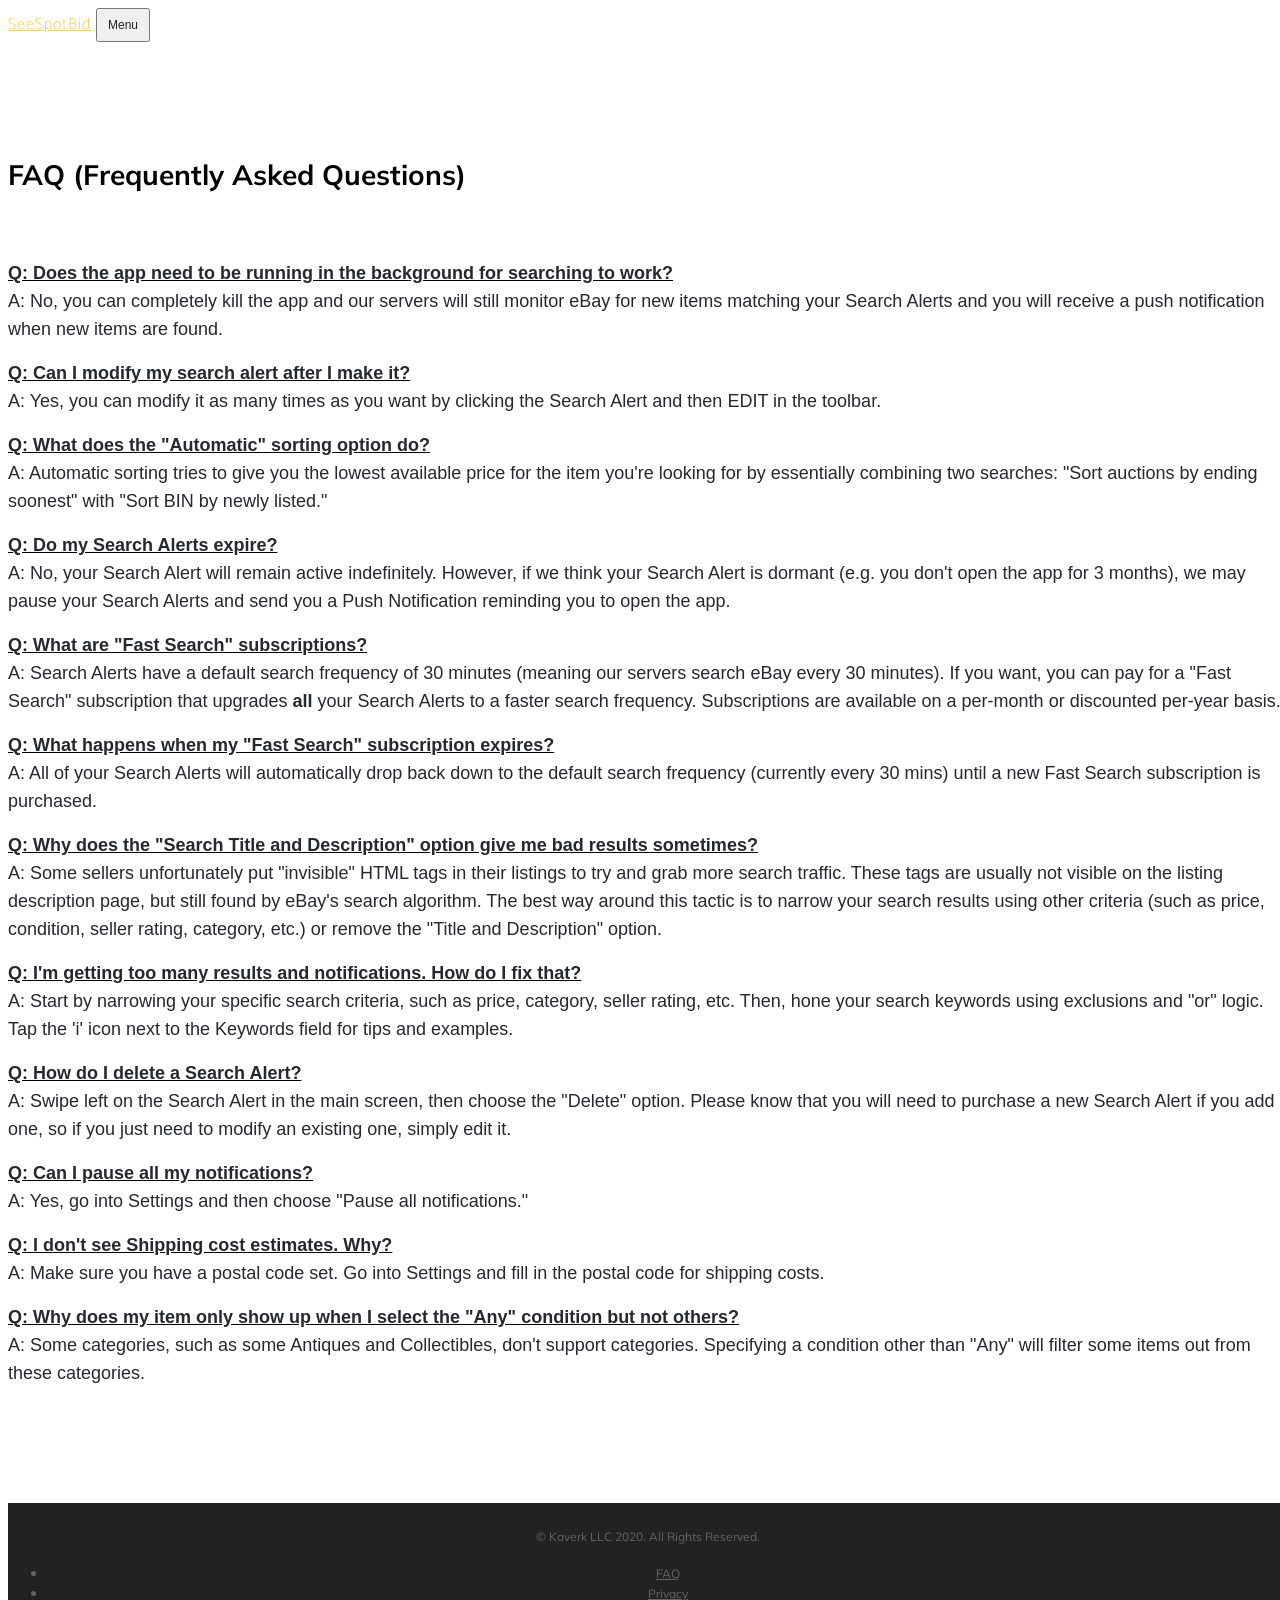
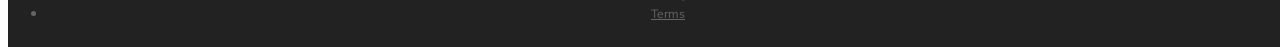
==== faq/index.html @ 1e812600 "Adding existing website material" ====
﻿<!DOCTYPE html>
<html lang="en">

<head>

    <meta charset="utf-8">
    <meta name="viewport" content="width=device-width, initial-scale=1, shrink-to-fit=no">
    <meta name="description" content="">
    <meta name="author" content="">

    <title>FAQ</title>
    <link rel="icon" href="/img/spot_icon_web_tab.png" />

    <!-- Bootstrap core CSS -->
    <link href="/vendor/bootstrap/css/bootstrap.min.css" rel="stylesheet">

    <!-- Custom fonts for this template -->
    <link href="/vendor/fontawesome-free/css/all.min.css" rel="stylesheet">
    <link rel="stylesheet" href="/vendor/simple-line-icons/css/simple-line-icons.css">
    <link href="https://fonts.googleapis.com/css?family=Lato" rel="stylesheet">
    <link href="https://fonts.googleapis.com/css?family=Catamaran:100,200,300,400,500,600,700,800,900" rel="stylesheet">
    <link href="https://fonts.googleapis.com/css?family=Muli" rel="stylesheet">

    <!-- Plugin CSS -->
    <link rel="stylesheet" href="/device-mockups/device-mockups.min.css">

    <!-- Custom styles for this template -->
    <link href="/css/new-age.min.css" rel="stylesheet">

</head>

<body id="page-top">

    <!-- Navigation -->
    <nav class="navbar navbar-expand-lg navbar-light fixed-top" id="mainNav">
        <div class="container">
            <a class="navbar-brand js-scroll-trigger" href="/index.html">SeeSpotBid</a>
            <button class="navbar-toggler navbar-toggler-right" type="button" data-toggle="collapse" data-target="#navbarResponsive" aria-controls="navbarResponsive" aria-expanded="false" aria-label="Toggle navigation">
                Menu
                <i class="fas fa-bars"></i>
            </button>
        </div>
    </nav>



    <section class="cta-content mx-auto">
        <div class="container h-100">
                <div class="mx-auto my-auto">
                    <div class="mx-auto">
                        <div class=WordSection1>

                            <p class=MsoNormal>
                                <b>
                                    <span style='font-size:21.0pt;line-height:107%'>
                                        FAQ (Frequently Asked Questions)
                                    </span>
                                </b>
                            </p>

                            <p class=MsoNormal>&nbsp;</p>

                            <p style='margin-top:0in;margin-right:0in;margin-bottom:12.0pt;margin-left:0in'>
                                <strong>
                                    <u>
                                        <span style='font-family:"Calibri",sans-serif;color:#24292E'>
                                            Q: Does the app need to be running in the background for searching to work?
                                        </span>
                                    </u>
                                </strong><span style='font-family:"Calibri",sans-serif;color:#24292E'>
                                    <br />
                                    A: No, you can completely kill the app and our servers will still monitor eBay for new items matching your Search Alerts and you will receive a push notification when new items are found.
                                </span>
                            </p>

                            <p style='margin-top:0in;margin-right:0in;margin-bottom:12.0pt;margin-left:0in'>
                                <strong>
                                    <u>
                                        <span style='font-family:"Calibri",sans-serif;color:#24292E'>
                                            Q: Can I modify my search alert after I make it?
                                        </span>
                                    </u>
                                </strong><span style='font-family:"Calibri",sans-serif;color:#24292E'>
                                    <br />
                                    A: Yes, you can modify it as many times as you want by clicking the Search Alert and then EDIT in the toolbar.
                                </span>
                            </p>

                            <p style='margin-top:0in;margin-right:0in;margin-bottom:12.0pt;margin-left:0in'>
                                <strong>
                                    <u>
                                        <span style='font-family:"Calibri",sans-serif;color:#24292E'>
                                            Q: What does the "Automatic" sorting option do?
                                        </span>
                                    </u>
                                </strong><span style='font-family:"Calibri",sans-serif;color:#24292E'>
                                    <br />
                                    A: Automatic sorting tries to give you the lowest available price for the item you're looking for by essentially combining two searches: "Sort auctions by ending soonest" with "Sort BIN by newly listed."
                                </span>
                            </p>

                            <p style='margin-top:0in;margin-right:0in;margin-bottom:12.0pt;margin-left:0in'>
                                <strong>
                                    <u>
                                        <span style='font-family:"Calibri",sans-serif;color:#24292E'>
                                            Q: Do my Search Alerts expire?
                                        </span>
                                    </u>
                                </strong><span style='font-family:"Calibri",sans-serif;color:#24292E'>
                                    <br />
                                    A: No, your Search Alert will remain active indefinitely. However, if we think your Search Alert is dormant (e.g. you don't open the app for 3 months), we may pause your Search Alerts and send you a Push Notification reminding you to open the app.
                                </span>
                            </p>

                            <p style='margin-top:0in;margin-right:0in;margin-bottom:12.0pt;margin-left:0in'>
                                <strong>
                                    <u>
                                        <span style='font-family:"Calibri",sans-serif;color:#24292E'>
                                            Q: What are "Fast Search" subscriptions?
                                        </span>
                                    </u>
                                </strong><span style='font-family:"Calibri",sans-serif;color:#24292E'>
                                    <br />
                                    A: Search Alerts have a default search frequency of 30 minutes (meaning our servers search eBay every 30 minutes). If you want, you can pay for a "Fast Search" subscription that upgrades <b>all</b> your Search Alerts to a faster search frequency. Subscriptions are available on a per-month or discounted per-year basis.
                                </span>
                            </p>

                            <p style='margin-top:0in;margin-right:0in;margin-bottom:12.0pt;margin-left:0in'>
                                <strong>
                                    <u>
                                        <span style='font-family:"Calibri",sans-serif;color:#24292E'>
                                            Q: What happens when my "Fast Search" subscription expires?
                                        </span>
                                    </u>
                                </strong><span style='font-family:"Calibri",sans-serif;color:#24292E'>
                                    <br />
                                    A: All of your Search Alerts will automatically drop back down to the default search frequency (currently every 30 mins) until a new Fast Search subscription is purchased.
                                </span>
                            </p>

                            <p style='margin-top:0in;margin-right:0in;margin-bottom:12.0pt;margin-left:0in'>
                                <strong>
                                    <u>
                                        <span style='font-family:"Calibri",sans-serif;color:#24292E'>
                                            Q: Why does the "Search Title and Description" option give me bad results sometimes?
                                        </span>
                                    </u>
                                </strong><span style='font-family:"Calibri",sans-serif;color:#24292E'>
                                    <br />
                                    A: Some sellers unfortunately put "invisible" HTML tags in their listings to try and grab more search traffic. These tags are usually not visible on the listing description page, but still found by eBay's search algorithm. The best way around this tactic is to narrow your search results using other criteria (such as price, condition, seller rating, category, etc.) or remove the "Title and Description" option.
                                </span>
                            </p>

                            <p style='margin-top:0in;margin-right:0in;margin-bottom:12.0pt;margin-left:0in'>
                                <strong>
                                    <u>
                                        <span style='font-family:"Calibri",sans-serif;color:#24292E'>
                                            Q: I'm getting too many results and notifications. How do I fix that?
                                        </span>
                                    </u>
                                </strong><span style='font-family:"Calibri",sans-serif;color:#24292E'>
                                    <br />
                                    A: Start by narrowing your specific search criteria, such as price, category, seller rating, etc. Then, hone your search keywords using exclusions and "or" logic. Tap the 'i' icon next to the Keywords field for tips and examples.
                                </span>
                            </p>

                            <p style='margin-top:0in;margin-right:0in;margin-bottom:12.0pt;margin-left:0in'>
                                <strong>
                                    <u>
                                        <span style='font-family:"Calibri",sans-serif;color:#24292E'>
                                            Q: How do I delete a Search Alert?
                                        </span>
                                    </u>
                                </strong><span style='font-family:"Calibri",sans-serif;color:#24292E'>
                                    <br />
                                    A: Swipe left on the Search Alert in the main screen, then choose the "Delete" option. Please know that you will need to purchase a new Search Alert if you add one, so if you just need to modify an existing one, simply edit it.
                                </span>
                            </p>

                            <p style='margin-top:0in;margin-right:0in;margin-bottom:12.0pt;margin-left:0in'>
                                <strong>
                                    <u>
                                        <span style='font-family:"Calibri",sans-serif;color:#24292E'>
                                            Q: Can I pause all my notifications?
                                        </span>
                                    </u>
                                </strong><span style='font-family:"Calibri",sans-serif;color:#24292E'>
                                    <br />
                                    A: Yes, go into Settings and then choose "Pause all notifications."
                                </span>
                            </p>

                            <p style='margin-top:0in;margin-right:0in;margin-bottom:12.0pt;margin-left:0in'>
                                <strong>
                                    <u>
                                        <span style='font-family:"Calibri",sans-serif;color:#24292E'>
                                            Q: I don't see Shipping cost estimates. Why?
                                        </span>
                                    </u>
                                </strong><span style='font-family:"Calibri",sans-serif;color:#24292E'>
                                    <br />
                                    A: Make sure you have a postal code set. Go into Settings and fill in the postal code for shipping costs.
                                </span>
                            </p>

                            <p style='margin-top:0in;margin-right:0in;margin-bottom:12.0pt;margin-left:0in'>
                                <strong>
                                    <u>
                                        <span style='font-family:"Calibri",sans-serif;color:#24292E'>
                                            Q: Why does my item only show up when I select the "Any" condition but not others?
                                        </span>
                                    </u>
                                </strong><span style='font-family:"Calibri",sans-serif;color:#24292E'>
                                    <br />
                                    A: Some categories, such as some Antiques and Collectibles, don't support categories. Specifying a condition other than "Any" will filter some items out from these categories.
                                </span>
                            </p>
                        </div>
                    </div>
                    </div>
        </div>
    </section>



    


    <footer>
        <div class="container">
            <p>&copy; Kaverk LLC 2020. All Rights Reserved.</p>
            <ul class="list-inline">
                <li class="list-inline-item">
                    <a href="#">FAQ</a>
                </li>
                <li class="list-inline-item">
                    <a href="/privacy/">Privacy</a>
                </li>
                <li class="list-inline-item">
                    <a href="/terms/">Terms</a>
                </li>
            </ul>
        </div>
    </footer>

    <!-- Bootstrap core JavaScript -->
    <script src="/vendor/jquery/jquery.min.js"></script>
    <script src="/vendor/bootstrap/js/bootstrap.bundle.min.js"></script>

    <!-- Plugin JavaScript -->
    <script src="/vendor/jquery-easing/jquery.easing.min.js"></script>

    <!-- Custom scripts for this template -->
    <script src="/js/new-age.min.js"></script>

</body>

</html>
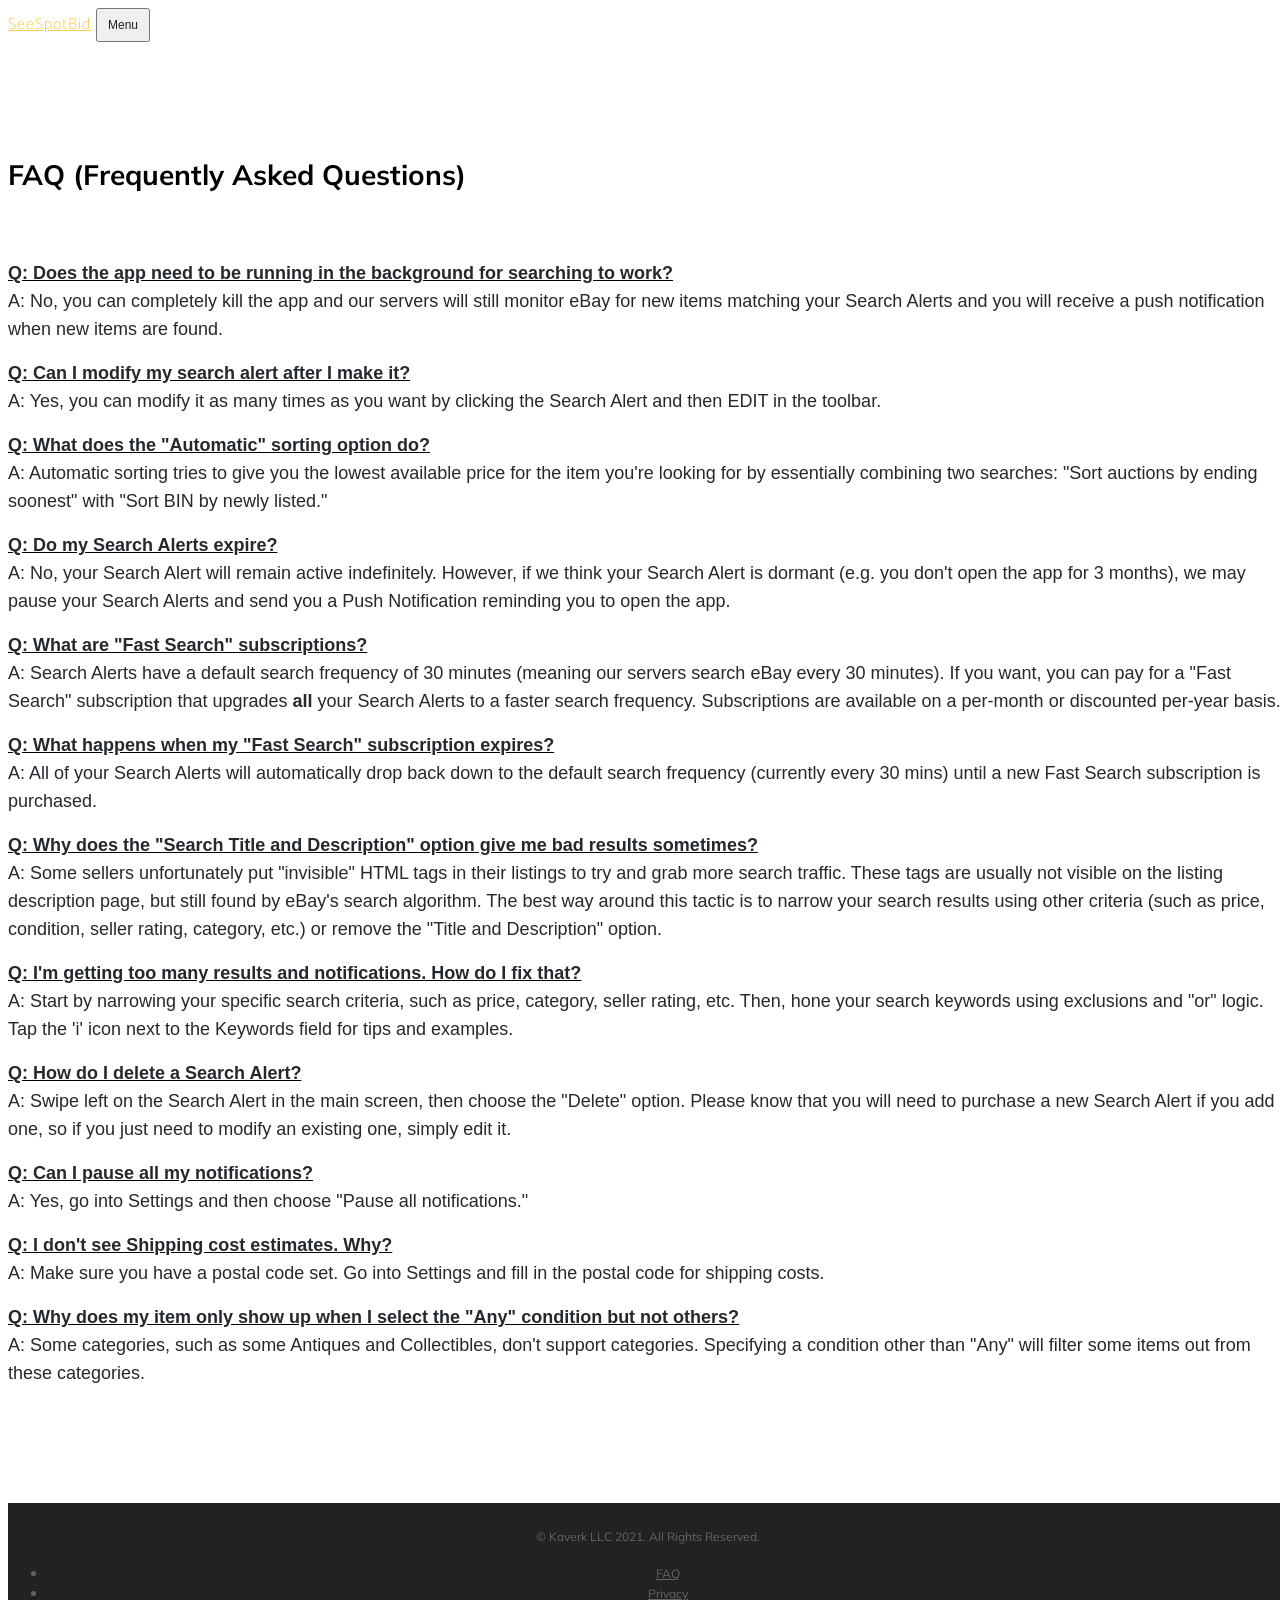
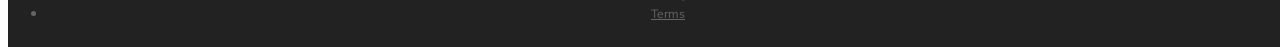
==== commit 99678755: "Updated copyright year from 2020 to 2021 on all pages" ====
--- a/faq/index.html
+++ b/faq/index.html
@@ -228,7 +228,7 @@
 
     <footer>
         <div class="container">
-            <p>&copy; Kaverk LLC 2020. All Rights Reserved.</p>
+            <p>&copy; Kaverk LLC 2021. All Rights Reserved.</p>
             <ul class="list-inline">
                 <li class="list-inline-item">
                     <a href="#">FAQ</a>
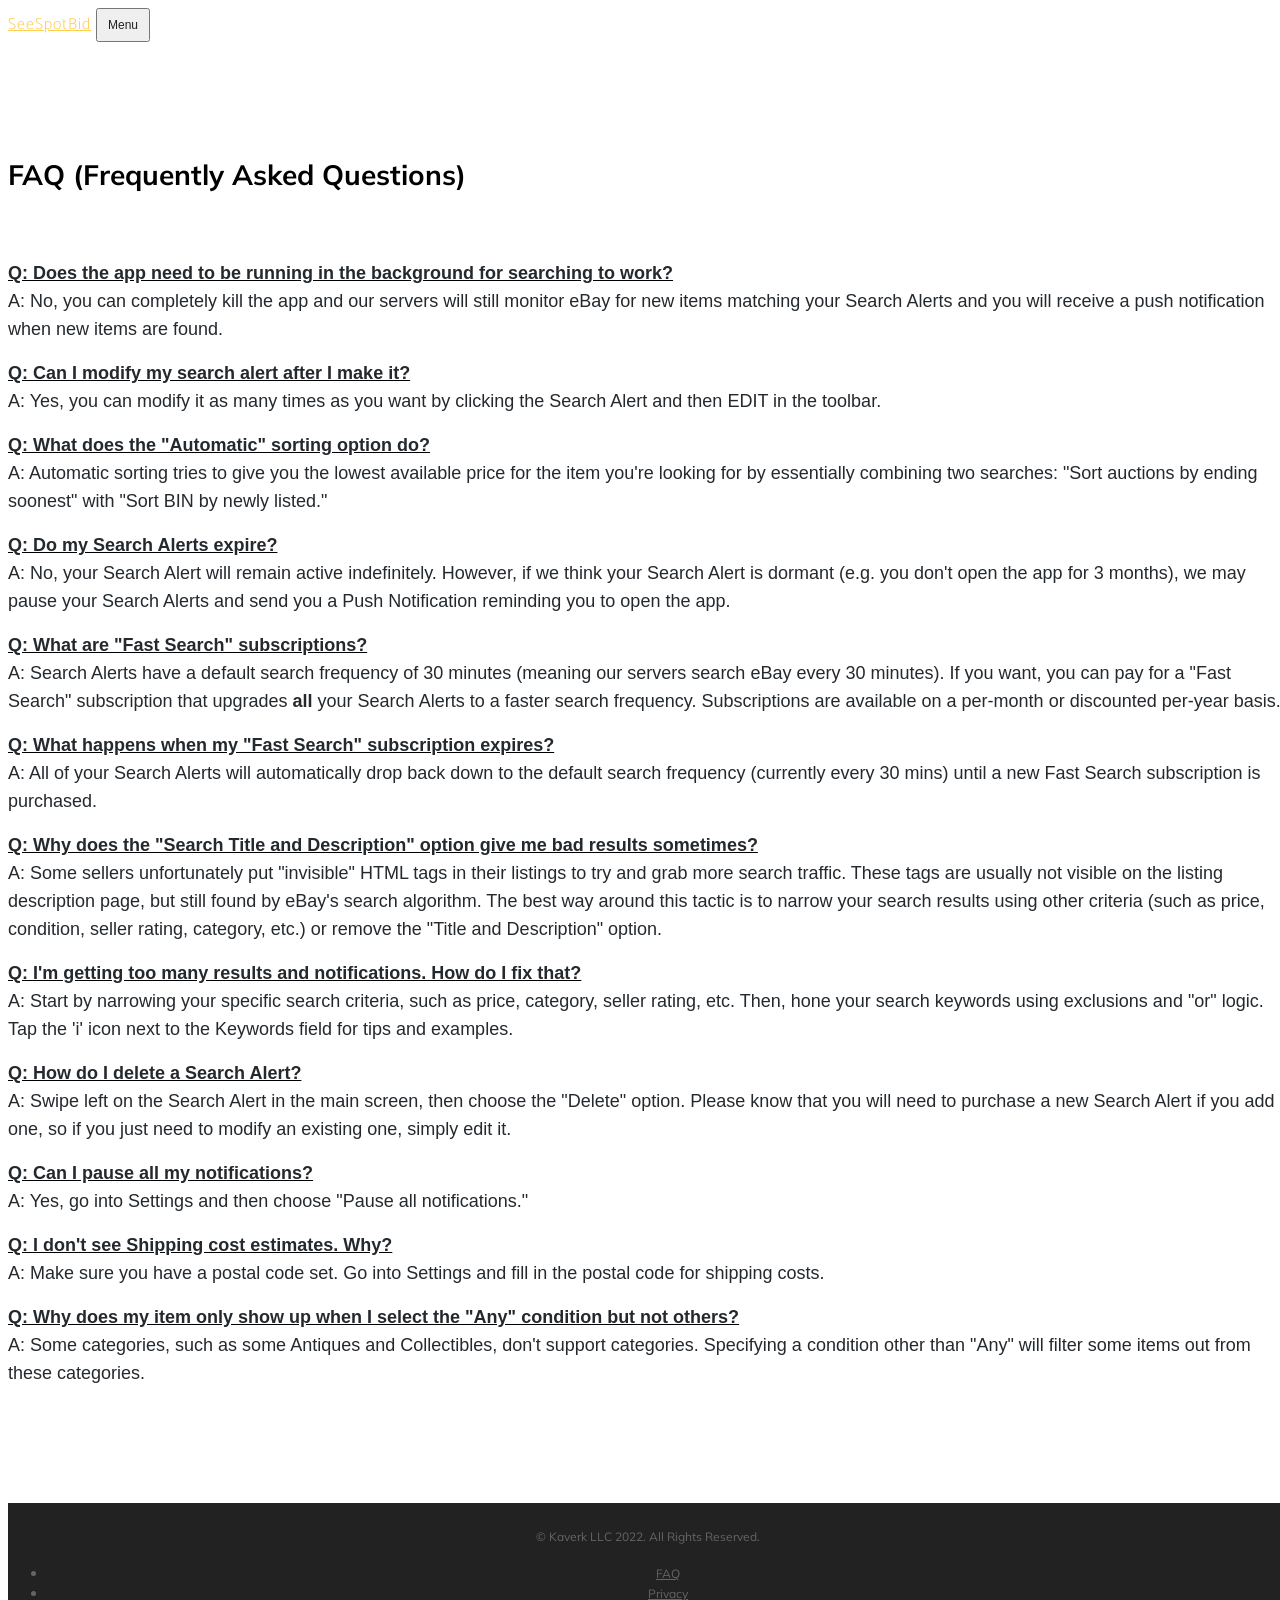
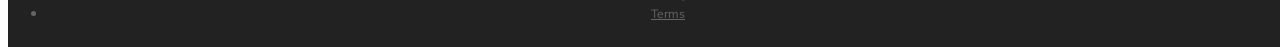
==== commit b8af6e4d: "Updated copyright from 2021 to 2022 Updated kaverk.com links to be seespotbid.app links Updated priv" ====
--- a/faq/index.html
+++ b/faq/index.html
@@ -228,7 +228,7 @@
 
     <footer>
         <div class="container">
-            <p>&copy; Kaverk LLC 2021. All Rights Reserved.</p>
+            <p>&copy; Kaverk LLC 2022. All Rights Reserved.</p>
             <ul class="list-inline">
                 <li class="list-inline-item">
                     <a href="#">FAQ</a>
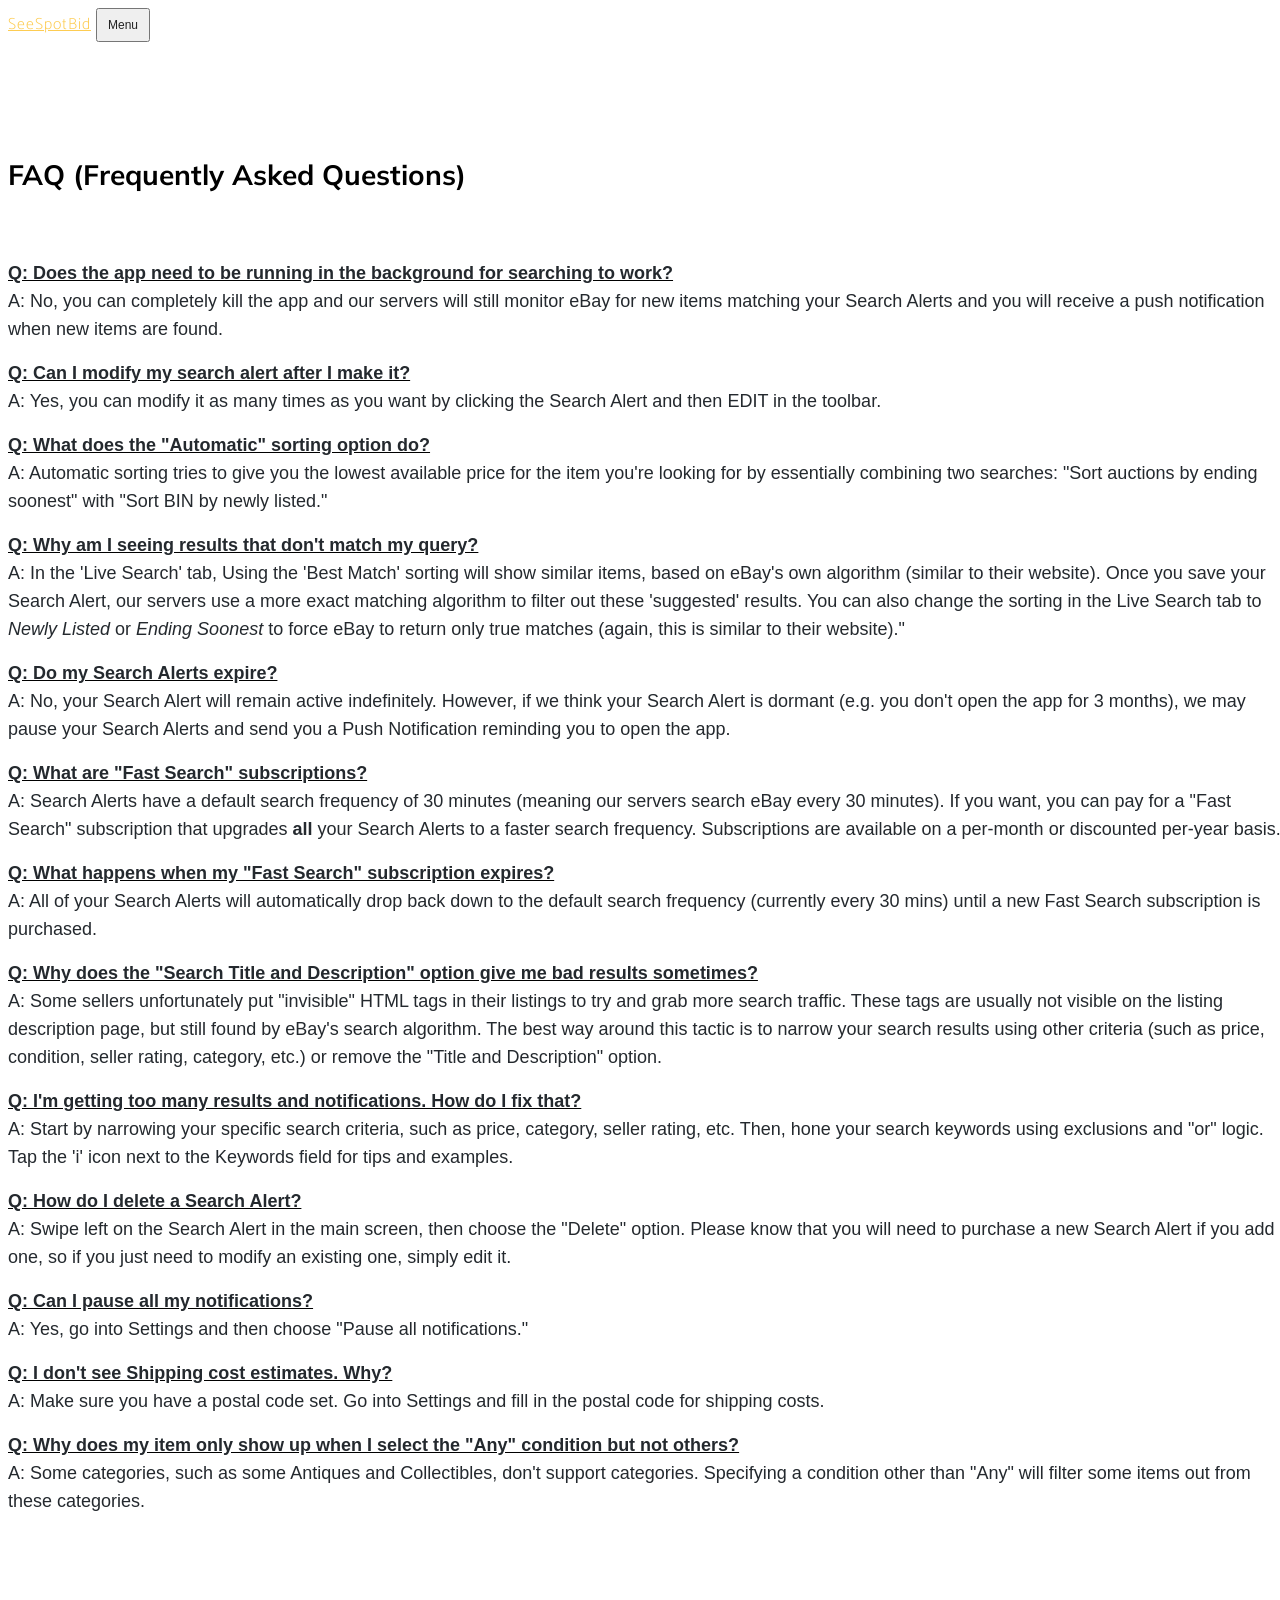
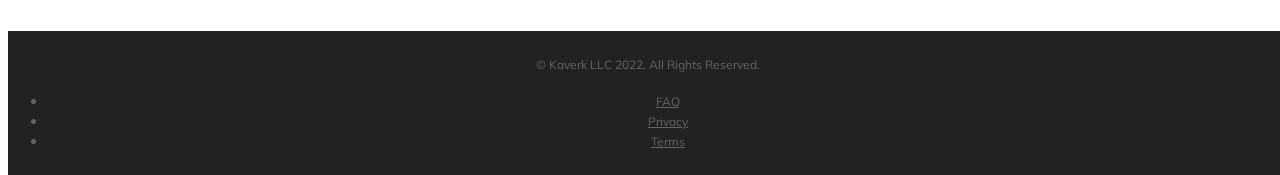
==== commit 2b6b1c38: "Added new addition to FAQ regarding suggested results" ====
--- a/faq/index.html
+++ b/faq/index.html
@@ -96,6 +96,19 @@
                                 </strong><span style='font-family:"Calibri",sans-serif;color:#24292E'>
                                     <br />
                                     A: Automatic sorting tries to give you the lowest available price for the item you're looking for by essentially combining two searches: "Sort auctions by ending soonest" with "Sort BIN by newly listed."
+                                </span>
+                            </p>
+
+                            <p style='margin-top:0in;margin-right:0in;margin-bottom:12.0pt;margin-left:0in'>
+                                <strong>
+                                    <u>
+                                        <span style='font-family:"Calibri",sans-serif;color:#24292E'>
+                                            Q: Why am I seeing results that don't match my query?
+                                        </span>
+                                    </u>
+                                </strong><span style='font-family:"Calibri",sans-serif;color:#24292E'>
+                                    <br />
+                                    A: In the 'Live Search' tab, Using the 'Best Match' sorting will show similar items, based on eBay's own algorithm (similar to their website). Once you save your Search Alert, our servers use a more exact matching algorithm to filter out these 'suggested' results. You can also change the sorting in the Live Search tab to <i>Newly Listed</i> or <i>Ending Soonest</i> to force eBay to return only true matches (again, this is similar to their website)."
                                 </span>
                             </p>
 
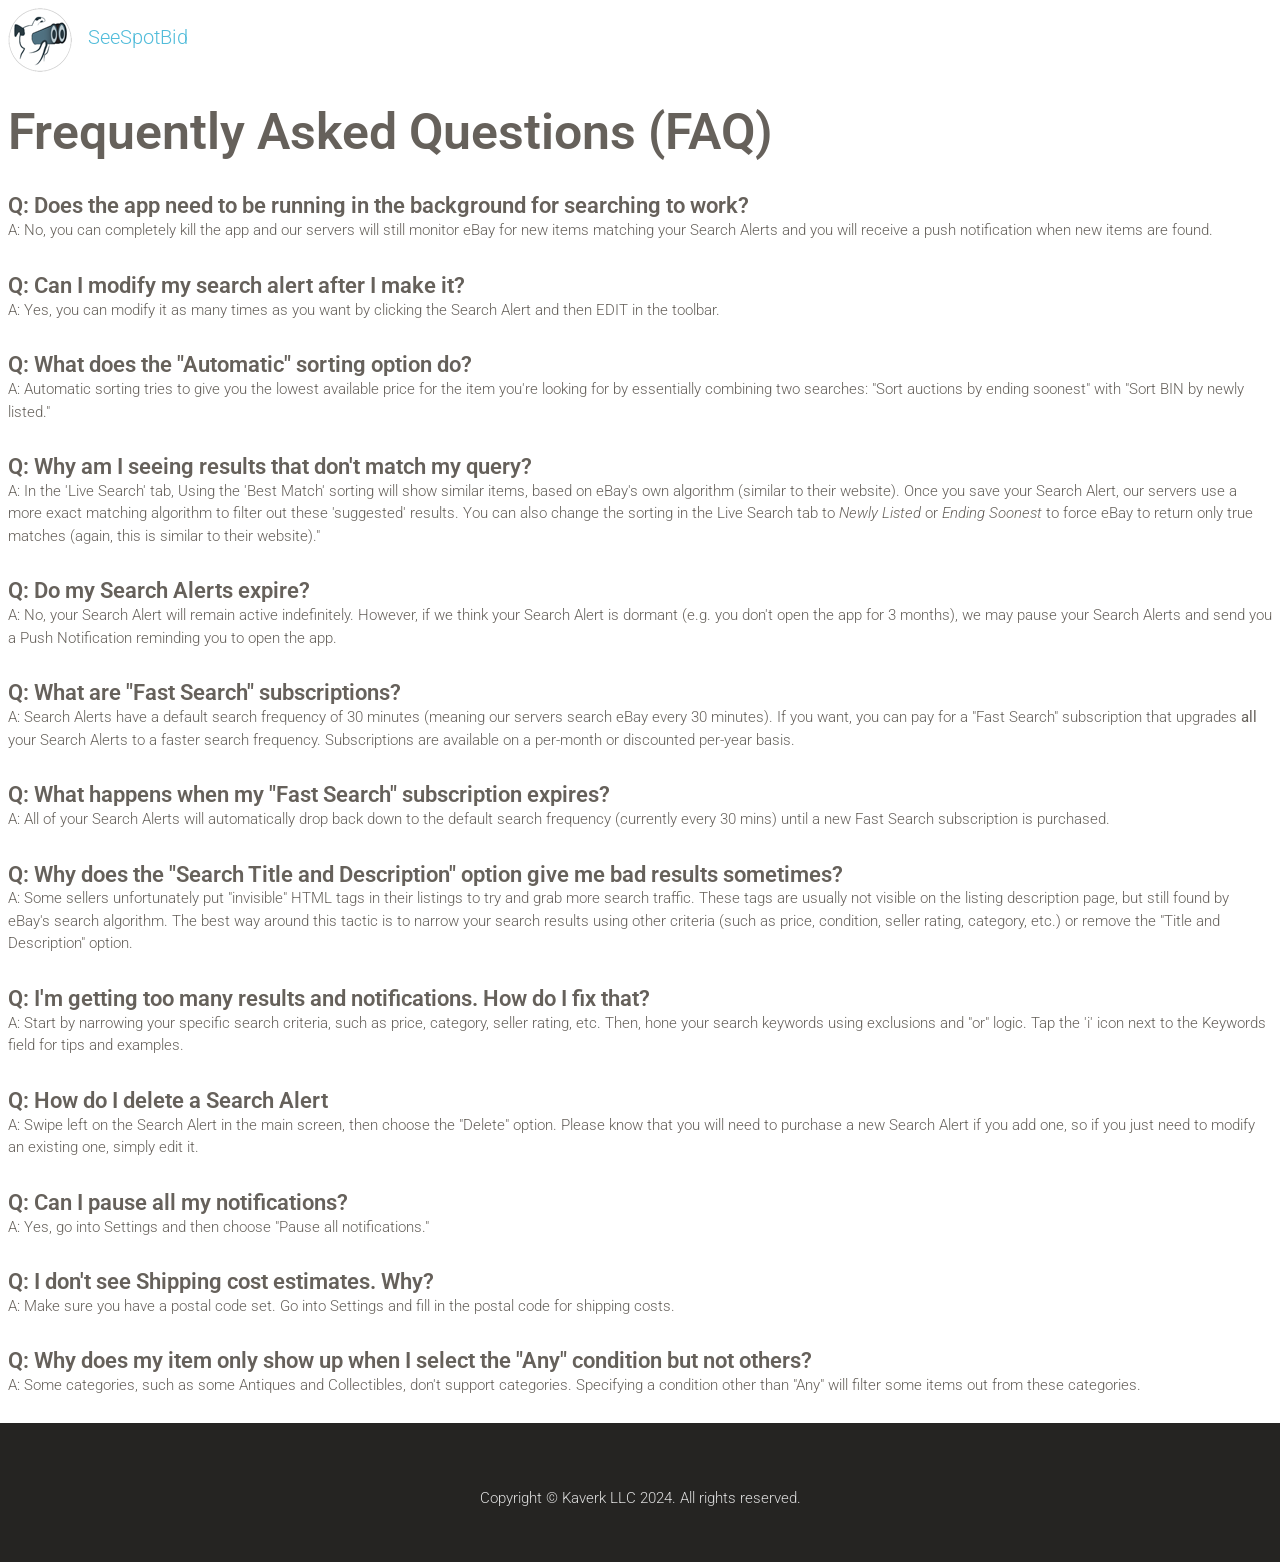
==== commit 9d687a35: "Completed website update to new format" ====
--- a/faq/index.html
+++ b/faq/index.html
@@ -1,271 +1,84 @@
 ﻿<!DOCTYPE html>
-<html lang="en">
+<html lang="en-US">
+  <head>
+    <meta charset="UTF-8">
+    <meta http-equiv="X-UA-Compatible" content="IE=edge">
+    <meta name="viewport" content="width=device-width, initial-scale=1">
+    <title>SeeSpotBid - FAQ</title>
+    <link href="https://fonts.googleapis.com/css?family=Dosis:600|Roboto:400,700" rel="stylesheet">
+    <link rel="stylesheet" href="https://use.fontawesome.com/releases/v5.6.3/css/all.css" integrity="sha384-UHRtZLI+pbxtHCWp1t77Bi1L4ZtiqrqD80Kn4Z8NTSRyMA2Fd33n5dQ8lWUE00s/" crossorigin="anonymous">
+    <link href="../css/bootstrap.min.css?ver=1.1.0" rel="stylesheet">
+    <link href="../css/paper-kit.min.css?ver=1.1.0" rel="stylesheet">
+    <link href="../css/main.css?ver=1.1.0" rel="stylesheet">
+	<link rel="shortcut icon" href="../images/logo.png">
+  </head>
+  <body id="top">
+<div class="mx-2 pt-2"><a href="https://seespotbid.app"><img class="img-fluid pr-3 aa-logo-img" src="../images/logo.png" alt="logo"></a><a class="navbar-brand px-0 py-0" href="https://seespotbid.app">SeeSpotBid</a></div>
+<div class="mx-2">
+                <h1 id="faq">Frequently Asked Questions (FAQ)</h1>
 
-<head>
+<h4>Q: Does the app need to be running in the background for searching to work?</h4>
+<p>A: No, you can completely kill the app and our servers will still monitor eBay for new items matching your Search Alerts and you will receive a push notification when new items are found.</p>
 
-    <meta charset="utf-8">
-    <meta name="viewport" content="width=device-width, initial-scale=1, shrink-to-fit=no">
-    <meta name="description" content="">
-    <meta name="author" content="">
+<h4>Q: Can I modify my search alert after I make it?</h4>
+<p>A: Yes, you can modify it as many times as you want by clicking the Search Alert and then EDIT in the toolbar.</p>
 
-    <title>FAQ</title>
-    <link rel="icon" href="/img/spot_icon_web_tab.png" />
+<h4>Q: What does the "Automatic" sorting option do?</h4>
+<p>A: Automatic sorting tries to give you the lowest available price for the item you're looking for by essentially combining two searches: "Sort auctions by ending soonest" with "Sort BIN by newly listed."</p>
 
-    <!-- Bootstrap core CSS -->
-    <link href="/vendor/bootstrap/css/bootstrap.min.css" rel="stylesheet">
+<h4>Q: Why am I seeing results that don't match my query?</h4>
+<p>A: In the 'Live Search' tab, Using the 'Best Match' sorting will show similar items, based on eBay's own algorithm (similar to their website). Once you save your Search Alert, our servers use a more exact matching algorithm to filter out these 'suggested' results. You can also change the sorting in the Live Search tab to <i>Newly Listed</i> or <i>Ending Soonest</i> to force eBay to return only true matches (again, this is similar to their website)."</p>
 
-    <!-- Custom fonts for this template -->
-    <link href="/vendor/fontawesome-free/css/all.min.css" rel="stylesheet">
-    <link rel="stylesheet" href="/vendor/simple-line-icons/css/simple-line-icons.css">
-    <link href="https://fonts.googleapis.com/css?family=Lato" rel="stylesheet">
-    <link href="https://fonts.googleapis.com/css?family=Catamaran:100,200,300,400,500,600,700,800,900" rel="stylesheet">
-    <link href="https://fonts.googleapis.com/css?family=Muli" rel="stylesheet">
+<h4>Q: Do my Search Alerts expire?</h4>
+<p>A: No, your Search Alert will remain active indefinitely. However, if we think your Search Alert is dormant (e.g. you don't open the app for 3 months), we may pause your Search Alerts and send you a Push Notification reminding you to open the app.</p>
 
-    <!-- Plugin CSS -->
-    <link rel="stylesheet" href="/device-mockups/device-mockups.min.css">
+<h4>Q: What are "Fast Search" subscriptions?</h4>
+<p>A: Search Alerts have a default search frequency of 30 minutes (meaning our servers search eBay every 30 minutes). If you want, you can pay for a "Fast Search" subscription that upgrades <b>all</b> your Search Alerts to a faster search frequency. Subscriptions are available on a per-month or discounted per-year basis.</p>
 
-    <!-- Custom styles for this template -->
-    <link href="/css/new-age.min.css" rel="stylesheet">
+<h4>Q: What happens when my "Fast Search" subscription expires?</h4>
+<p>A: All of your Search Alerts will automatically drop back down to the default search frequency (currently every 30 mins) until a new Fast Search subscription is purchased.</p>
 
-</head>
+<h4>Q: Why does the "Search Title and Description" option give me bad results sometimes?</h4>
+<p>A: Some sellers unfortunately put "invisible" HTML tags in their listings to try and grab more search traffic. These tags are usually not visible on the listing description page, but still found by eBay's search algorithm. The best way around this tactic is to narrow your search results using other criteria (such as price, condition, seller rating, category, etc.) or remove the "Title and Description" option.</p>
 
-<body id="page-top">
+<h4>Q: I'm getting too many results and notifications. How do I fix that?</h4>
+<p>A: Start by narrowing your specific search criteria, such as price, category, seller rating, etc. Then, hone your search keywords using exclusions and "or" logic. Tap the 'i' icon next to the Keywords field for tips and examples.</p>
 
-    <!-- Navigation -->
-    <nav class="navbar navbar-expand-lg navbar-light fixed-top" id="mainNav">
-        <div class="container">
-            <a class="navbar-brand js-scroll-trigger" href="/index.html">SeeSpotBid</a>
-            <button class="navbar-toggler navbar-toggler-right" type="button" data-toggle="collapse" data-target="#navbarResponsive" aria-controls="navbarResponsive" aria-expanded="false" aria-label="Toggle navigation">
-                Menu
-                <i class="fas fa-bars"></i>
-            </button>
-        </div>
-    </nav>
+<h4>Q: How do I delete a Search Alert</h4>
+<p>A: Swipe left on the Search Alert in the main screen, then choose the "Delete" option. Please know that you will need to purchase a new Search Alert if you add one, so if you just need to modify an existing one, simply edit it.</p>
+
+<h4>Q: Can I pause all my notifications?</h4>
+<p>A: Yes, go into Settings and then choose "Pause all notifications."</p>
+
+<h4>Q: I don't see Shipping cost estimates. Why?</h4>
+<p>A: Make sure you have a postal code set. Go into Settings and fill in the postal code for shipping costs.</p>
+
+<h4>Q: Why does my item only show up when I select the "Any" condition but not others?</h4>
+<p>A: Some categories, such as some Antiques and Collectibles, don't support categories. Specifying a condition other than "Any" will filter some items out from these categories.</p>
 
 
-
-    <section class="cta-content mx-auto">
-        <div class="container h-100">
-                <div class="mx-auto my-auto">
-                    <div class="mx-auto">
-                        <div class=WordSection1>
-
-                            <p class=MsoNormal>
-                                <b>
-                                    <span style='font-size:21.0pt;line-height:107%'>
-                                        FAQ (Frequently Asked Questions)
-                                    </span>
-                                </b>
-                            </p>
-
-                            <p class=MsoNormal>&nbsp;</p>
-
-                            <p style='margin-top:0in;margin-right:0in;margin-bottom:12.0pt;margin-left:0in'>
-                                <strong>
-                                    <u>
-                                        <span style='font-family:"Calibri",sans-serif;color:#24292E'>
-                                            Q: Does the app need to be running in the background for searching to work?
-                                        </span>
-                                    </u>
-                                </strong><span style='font-family:"Calibri",sans-serif;color:#24292E'>
-                                    <br />
-                                    A: No, you can completely kill the app and our servers will still monitor eBay for new items matching your Search Alerts and you will receive a push notification when new items are found.
-                                </span>
-                            </p>
-
-                            <p style='margin-top:0in;margin-right:0in;margin-bottom:12.0pt;margin-left:0in'>
-                                <strong>
-                                    <u>
-                                        <span style='font-family:"Calibri",sans-serif;color:#24292E'>
-                                            Q: Can I modify my search alert after I make it?
-                                        </span>
-                                    </u>
-                                </strong><span style='font-family:"Calibri",sans-serif;color:#24292E'>
-                                    <br />
-                                    A: Yes, you can modify it as many times as you want by clicking the Search Alert and then EDIT in the toolbar.
-                                </span>
-                            </p>
-
-                            <p style='margin-top:0in;margin-right:0in;margin-bottom:12.0pt;margin-left:0in'>
-                                <strong>
-                                    <u>
-                                        <span style='font-family:"Calibri",sans-serif;color:#24292E'>
-                                            Q: What does the "Automatic" sorting option do?
-                                        </span>
-                                    </u>
-                                </strong><span style='font-family:"Calibri",sans-serif;color:#24292E'>
-                                    <br />
-                                    A: Automatic sorting tries to give you the lowest available price for the item you're looking for by essentially combining two searches: "Sort auctions by ending soonest" with "Sort BIN by newly listed."
-                                </span>
-                            </p>
-
-                            <p style='margin-top:0in;margin-right:0in;margin-bottom:12.0pt;margin-left:0in'>
-                                <strong>
-                                    <u>
-                                        <span style='font-family:"Calibri",sans-serif;color:#24292E'>
-                                            Q: Why am I seeing results that don't match my query?
-                                        </span>
-                                    </u>
-                                </strong><span style='font-family:"Calibri",sans-serif;color:#24292E'>
-                                    <br />
-                                    A: In the 'Live Search' tab, Using the 'Best Match' sorting will show similar items, based on eBay's own algorithm (similar to their website). Once you save your Search Alert, our servers use a more exact matching algorithm to filter out these 'suggested' results. You can also change the sorting in the Live Search tab to <i>Newly Listed</i> or <i>Ending Soonest</i> to force eBay to return only true matches (again, this is similar to their website)."
-                                </span>
-                            </p>
-
-                            <p style='margin-top:0in;margin-right:0in;margin-bottom:12.0pt;margin-left:0in'>
-                                <strong>
-                                    <u>
-                                        <span style='font-family:"Calibri",sans-serif;color:#24292E'>
-                                            Q: Do my Search Alerts expire?
-                                        </span>
-                                    </u>
-                                </strong><span style='font-family:"Calibri",sans-serif;color:#24292E'>
-                                    <br />
-                                    A: No, your Search Alert will remain active indefinitely. However, if we think your Search Alert is dormant (e.g. you don't open the app for 3 months), we may pause your Search Alerts and send you a Push Notification reminding you to open the app.
-                                </span>
-                            </p>
-
-                            <p style='margin-top:0in;margin-right:0in;margin-bottom:12.0pt;margin-left:0in'>
-                                <strong>
-                                    <u>
-                                        <span style='font-family:"Calibri",sans-serif;color:#24292E'>
-                                            Q: What are "Fast Search" subscriptions?
-                                        </span>
-                                    </u>
-                                </strong><span style='font-family:"Calibri",sans-serif;color:#24292E'>
-                                    <br />
-                                    A: Search Alerts have a default search frequency of 30 minutes (meaning our servers search eBay every 30 minutes). If you want, you can pay for a "Fast Search" subscription that upgrades <b>all</b> your Search Alerts to a faster search frequency. Subscriptions are available on a per-month or discounted per-year basis.
-                                </span>
-                            </p>
-
-                            <p style='margin-top:0in;margin-right:0in;margin-bottom:12.0pt;margin-left:0in'>
-                                <strong>
-                                    <u>
-                                        <span style='font-family:"Calibri",sans-serif;color:#24292E'>
-                                            Q: What happens when my "Fast Search" subscription expires?
-                                        </span>
-                                    </u>
-                                </strong><span style='font-family:"Calibri",sans-serif;color:#24292E'>
-                                    <br />
-                                    A: All of your Search Alerts will automatically drop back down to the default search frequency (currently every 30 mins) until a new Fast Search subscription is purchased.
-                                </span>
-                            </p>
-
-                            <p style='margin-top:0in;margin-right:0in;margin-bottom:12.0pt;margin-left:0in'>
-                                <strong>
-                                    <u>
-                                        <span style='font-family:"Calibri",sans-serif;color:#24292E'>
-                                            Q: Why does the "Search Title and Description" option give me bad results sometimes?
-                                        </span>
-                                    </u>
-                                </strong><span style='font-family:"Calibri",sans-serif;color:#24292E'>
-                                    <br />
-                                    A: Some sellers unfortunately put "invisible" HTML tags in their listings to try and grab more search traffic. These tags are usually not visible on the listing description page, but still found by eBay's search algorithm. The best way around this tactic is to narrow your search results using other criteria (such as price, condition, seller rating, category, etc.) or remove the "Title and Description" option.
-                                </span>
-                            </p>
-
-                            <p style='margin-top:0in;margin-right:0in;margin-bottom:12.0pt;margin-left:0in'>
-                                <strong>
-                                    <u>
-                                        <span style='font-family:"Calibri",sans-serif;color:#24292E'>
-                                            Q: I'm getting too many results and notifications. How do I fix that?
-                                        </span>
-                                    </u>
-                                </strong><span style='font-family:"Calibri",sans-serif;color:#24292E'>
-                                    <br />
-                                    A: Start by narrowing your specific search criteria, such as price, category, seller rating, etc. Then, hone your search keywords using exclusions and "or" logic. Tap the 'i' icon next to the Keywords field for tips and examples.
-                                </span>
-                            </p>
-
-                            <p style='margin-top:0in;margin-right:0in;margin-bottom:12.0pt;margin-left:0in'>
-                                <strong>
-                                    <u>
-                                        <span style='font-family:"Calibri",sans-serif;color:#24292E'>
-                                            Q: How do I delete a Search Alert?
-                                        </span>
-                                    </u>
-                                </strong><span style='font-family:"Calibri",sans-serif;color:#24292E'>
-                                    <br />
-                                    A: Swipe left on the Search Alert in the main screen, then choose the "Delete" option. Please know that you will need to purchase a new Search Alert if you add one, so if you just need to modify an existing one, simply edit it.
-                                </span>
-                            </p>
-
-                            <p style='margin-top:0in;margin-right:0in;margin-bottom:12.0pt;margin-left:0in'>
-                                <strong>
-                                    <u>
-                                        <span style='font-family:"Calibri",sans-serif;color:#24292E'>
-                                            Q: Can I pause all my notifications?
-                                        </span>
-                                    </u>
-                                </strong><span style='font-family:"Calibri",sans-serif;color:#24292E'>
-                                    <br />
-                                    A: Yes, go into Settings and then choose "Pause all notifications."
-                                </span>
-                            </p>
-
-                            <p style='margin-top:0in;margin-right:0in;margin-bottom:12.0pt;margin-left:0in'>
-                                <strong>
-                                    <u>
-                                        <span style='font-family:"Calibri",sans-serif;color:#24292E'>
-                                            Q: I don't see Shipping cost estimates. Why?
-                                        </span>
-                                    </u>
-                                </strong><span style='font-family:"Calibri",sans-serif;color:#24292E'>
-                                    <br />
-                                    A: Make sure you have a postal code set. Go into Settings and fill in the postal code for shipping costs.
-                                </span>
-                            </p>
-
-                            <p style='margin-top:0in;margin-right:0in;margin-bottom:12.0pt;margin-left:0in'>
-                                <strong>
-                                    <u>
-                                        <span style='font-family:"Calibri",sans-serif;color:#24292E'>
-                                            Q: Why does my item only show up when I select the "Any" condition but not others?
-                                        </span>
-                                    </u>
-                                </strong><span style='font-family:"Calibri",sans-serif;color:#24292E'>
-                                    <br />
-                                    A: Some categories, such as some Antiques and Collectibles, don't support categories. Specifying a condition other than "Any" will filter some items out from these categories.
-                                </span>
-                            </p>
-                        </div>
-                    </div>
-                    </div>
+<br />
         </div>
-    </section>
-
-
-
-    
-
-
-    <footer>
-        <div class="container">
-            <p>&copy; Kaverk LLC 2022. All Rights Reserved.</p>
-            <ul class="list-inline">
-                <li class="list-inline-item">
-                    <a href="#">FAQ</a>
-                </li>
-                <li class="list-inline-item">
-                    <a href="/privacy/">Privacy</a>
-                </li>
-                <li class="list-inline-item">
-                    <a href="/terms/">Terms</a>
-                </li>
-            </ul>
+    <div class="page-content">
+      <div>
+<div class="container">
+  </div>
+</div></div>
+    <footer class="footer-black aa-footer">
+      <div class="container py-5">
+        <div class="row text-center">
+          <div class="col-md-12">
+          <div class="col-md-12">
+			<p class="mt-3">Copyright &copy; Kaverk LLC 2024. All rights reserved.</p>
+          </div>
         </div>
+      </div>
     </footer>
-
-    <!-- Bootstrap core JavaScript -->
-    <script src="/vendor/jquery/jquery.min.js"></script>
-    <script src="/vendor/bootstrap/js/bootstrap.bundle.min.js"></script>
-
-    <!-- Plugin JavaScript -->
-    <script src="/vendor/jquery-easing/jquery.easing.min.js"></script>
-
-    <!-- Custom scripts for this template -->
-    <script src="/js/new-age.min.js"></script>
-
-</body>
-
-</html>
+    <script src="scripts/jquery.min.js?ver=1.1.0"></script>
+    <script src="scripts/jquery-ui-1.12.1.custom.min.js?ver=1.1.0"></script>
+    <script src="scripts/popper.min.js?ver=1.1.0"></script>
+    <script src="scripts/bootstrap.min.js?ver=1.1.0"></script>
+    <script src="scripts/paper-kit.js?ver=1.1.0"></script>
+    <script src="scripts/main.js?ver=1.1.0"></script>
+  </body>
+</html>
--- a/css/main.css
+++ b/css/main.css
@@ -0,0 +1,195 @@
+/* Fonts settings */
+body, p, .navbar, .brand, a, .td-name, td, button, input, select, textarea {
+  font-family: "Roboto", "Helvetica", Arial, sans-serif; }
+
+h1, .h1, h2, .h2, h3, .h3, h4, .h4, h5, .h5, h6, .h6,
+.title, .card-title, .info-title, .footer-brand, .footer-big h5, .footer-big h4, .media .media-heading {
+  font-family: "Roboto", "Helvetica", Arial, sans-serif;
+  font-weight: 600; }
+
+/* Common Styles */
+.title {
+  color: #111111; }
+
+.bg-gradient {
+  background: linear-gradient(135deg, #7b4397 0%, #02a1e5 100%); }
+
+/* Header Section */
+.aa-header {
+  background: url("../images/bg-pattern.png"), #7b4397;
+        background: url("../images/bg-pattern.png"), -webkit-gradient(linear, right top, left top, from(#7b4397), to(#02a1e5));
+        background: url("../images/bg-pattern.png"), linear-gradient(to left, #7b4397, #02a1e5);
+  position: relative;
+  width: 100%;
+  
+  min-height: 600px; }
+  .aa-header .navbar .navbar-brand {
+    font-size: 24px;
+    font-family: "Roboto", "Helvetica", Arial, sans-serif;
+    font-weight: 600;
+    box-shadow: none;
+    letter-spacing: 1px;
+    opacity: 1; }
+  .aa-header .aa-header-content {
+    padding-top: 5rem;
+    padding-bottom: 6rem; }
+  .aa-header .aa-header-content h1 {
+    letter-spacing: 1px; }
+  @media (max-width: 992px) {
+    .aa-header h1 {
+      font-size: 38px; }
+    .aa-header .aa-header-content img {
+      padding-top: 40px; }
+    .aa-header .aa-header-content li {
+      font-size: 12px; } }
+  @media (max-width: 768px) {
+    .aa-header .aa-header-content img {
+      margin-top: 2px !important;
+      padding-top: none !important;
+      padding-bottom: 25px; } }
+  @media (max-width: 576px) {
+    .aa-header .aa-logo-img {
+      padding-left: 20px; }
+    .aa-header .navbar-brand {
+      padding-right: 20px !important; }
+    .aa-header .aa-header-content li {
+      font-size: 10px; } }
+
+/* Body Section */
+.aa-product-details .description {
+  overflow: hidden;
+  margin-bottom: 1.5rem; }
+  .aa-product-details .description .h4 {
+    color: #111111;
+    padding-bottom: 0.8rem; }
+
+.aa-product-details .icon {
+  float: left;
+  margin-top: 24px;
+  margin-right: 50px;
+  font-size: 3rem; }
+
+.aa-screenshots {
+  background-color: #F5FAFD; }
+  @media (max-width: 992px) {
+    .aa-screenshots .carousel-inner .carousel-item img {
+      height: 300px; } }
+  @media (max-width: 768px) {
+    .aa-screenshots .carousel-inner .carousel-item img {
+      height: 200px; } }
+  @media (max-width: 400px) {
+    .aa-screenshots .carousel-inner .carousel-item img {
+      height: 150px; } }
+
+.aa-price-package .card {
+  box-shadow: rgba(0, 0, 0, 0.1) 0px 0px 10px -1px; }
+
+.aa-price-package .aa-price {
+  padding-bottom: 0rem;
+  background-color: #F5FAFD; }
+  .aa-price-package .aa-price .btn {
+    width: 8rem; }
+  .aa-price-package .aa-price .aa-price-section {
+    padding: 25px 5px;
+    background-color: white;
+    margin-left: -1.25rem;
+    margin-right: -1.25rem;
+    font-size: 28px;
+    font-family: "Roboto", "Helvetica", Arial, sans-serif;
+    font-weight: 600; }
+    .aa-price-package .aa-price .aa-price-section span {
+      font-family: "Roboto", "Helvetica", Arial, sans-serif;
+      font-weight: 600;
+      font-size: 38px; }
+  .aa-price-package .aa-price ul li {
+    line-height: 3;
+    border-bottom: 1px dashed #eee; }
+
+.aa-price-package .aa-price-active {
+  background-color: white; }
+  .aa-price-package .aa-price-active .btn {
+    border: none;
+    padding-top: .65rem;
+    padding-bottom: .65rem; }
+
+.aa-price-package .text-small {
+  font-size: 90%;
+  line-height: 3;
+  opacity: 0.75; }
+  .aa-price-package .text-small:hover {
+    opacity: 1; }
+
+.aa-testimonials-section .aa-testimonials {
+  margin-top: 1rem;
+  margin-bottom: 1rem; }
+  .aa-testimonials-section .aa-testimonials img {
+    border-radius: 100%;
+    width: 96px;
+    height: auto; }
+  .aa-testimonials-section .aa-testimonials .aa-testimonials-body {
+    background-color: #F5FAFD;
+    padding-left: 2rem;
+    padding-right: 2rem;
+    padding-top: 2rem;
+    padding-bottom: 2rem;
+    border-radius: 12px;
+    box-shadow: rgba(0, 0, 0, 0.15) 0px 6px 10px -4px; }
+  .aa-testimonials-section .aa-testimonials .h5 {
+    color: #111111; }
+  @media (max-width: 992px) {
+    .aa-testimonials-section .aa-testimonials .aa-testimonials-body {
+      padding-left: 1rem;
+      padding-right: 1rem;
+      padding-top: 1rem;
+      padding-bottom: 1rem; }
+      .aa-testimonials-section .aa-testimonials .aa-testimonials-body p {
+        font-size: 12px; } }
+  @media (max-width: 768px) {
+    .aa-testimonials-section .aa-testimonials .aa-testimonials-body {
+      text-align: center; }
+    .aa-testimonials-section .aa-testimonials .aa-testimonials-body {
+      padding-left: 3rem;
+      padding-right: 3rem;
+      padding-top: 3rem;
+      padding-bottom: 3rem; } }
+
+.aa-download-section i {
+  color: #888; }
+
+.aa-download-section .aa-apple:hover i {
+  color: #B4B0B0; }
+
+.aa-download-section .aa-android:hover i {
+  color: #a4c639; }
+
+.aa-download-section .aa-windows:hover i {
+  color: #0078d7; }
+
+.aa-download-section .aa-download-icon {
+  padding-left: 40px; }
+
+@media (max-width: 992px) {
+  .aa-download-section p {
+    font-size: 10px; } }
+
+@media (max-width: 992px) {
+  .aa-download-section p {
+    font-size: 12px; }
+  .aa-download-section .aa-download-icon {
+    padding-left: 0px;
+    text-align: center; }
+  .aa-download-section .aa-download-icon-detail {
+    text-align: center; } }
+
+@media (max-width: 576px) {
+  .aa-download-section p {
+    font-size: 14px; } }
+
+/* Footer sectiom */
+.footer-black {
+  background-color: #252422;
+  color: #DDDDDD; }
+
+.aa-footer a.credit {
+  color: inherit;
+  border-bottom: 1px dashed; }
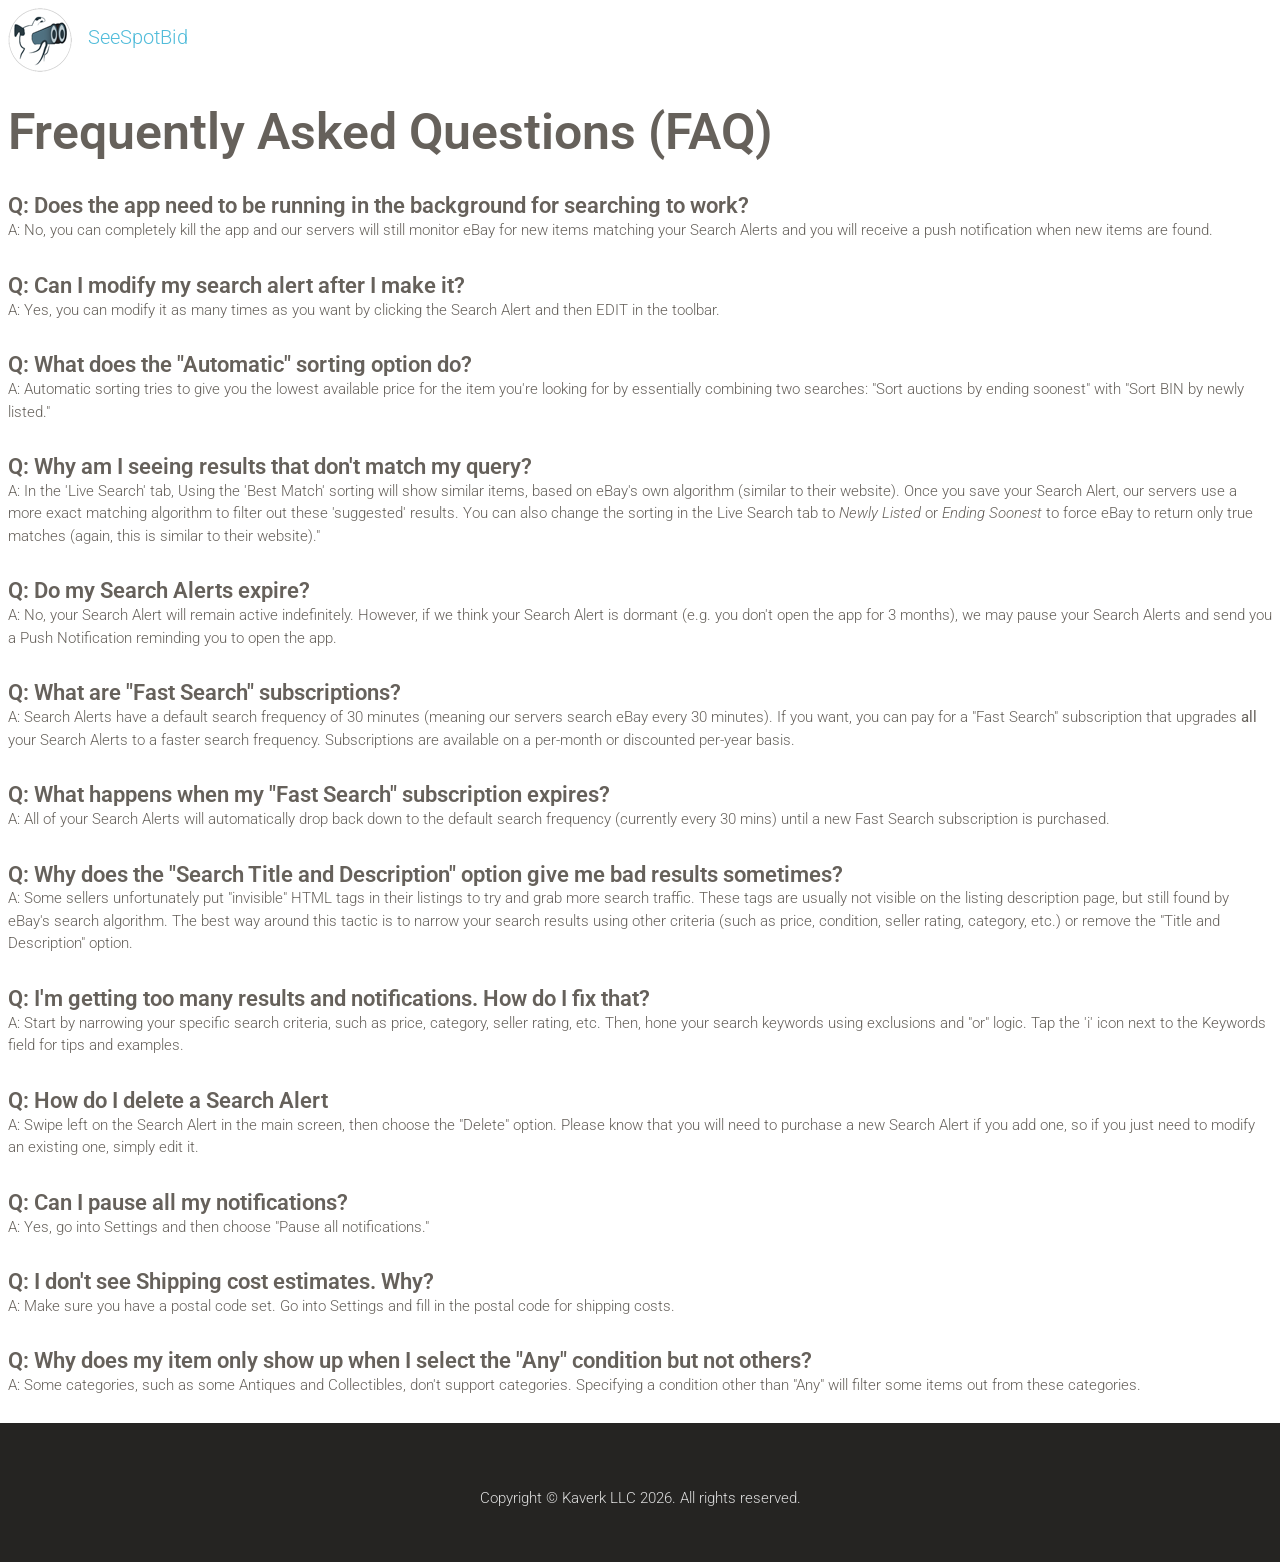
==== commit 9109510b: "Updated website for v3: new screenshots, new "Version 3 Now Available" announcement with new "What's" ====
--- a/faq/index.html
+++ b/faq/index.html
@@ -69,7 +69,7 @@
         <div class="row text-center">
           <div class="col-md-12">
           <div class="col-md-12">
-			<p class="mt-3">Copyright &copy; Kaverk LLC 2024. All rights reserved.</p>
+			<p class="mt-3">Copyright &copy; Kaverk LLC 2026. All rights reserved.</p>
           </div>
         </div>
       </div>
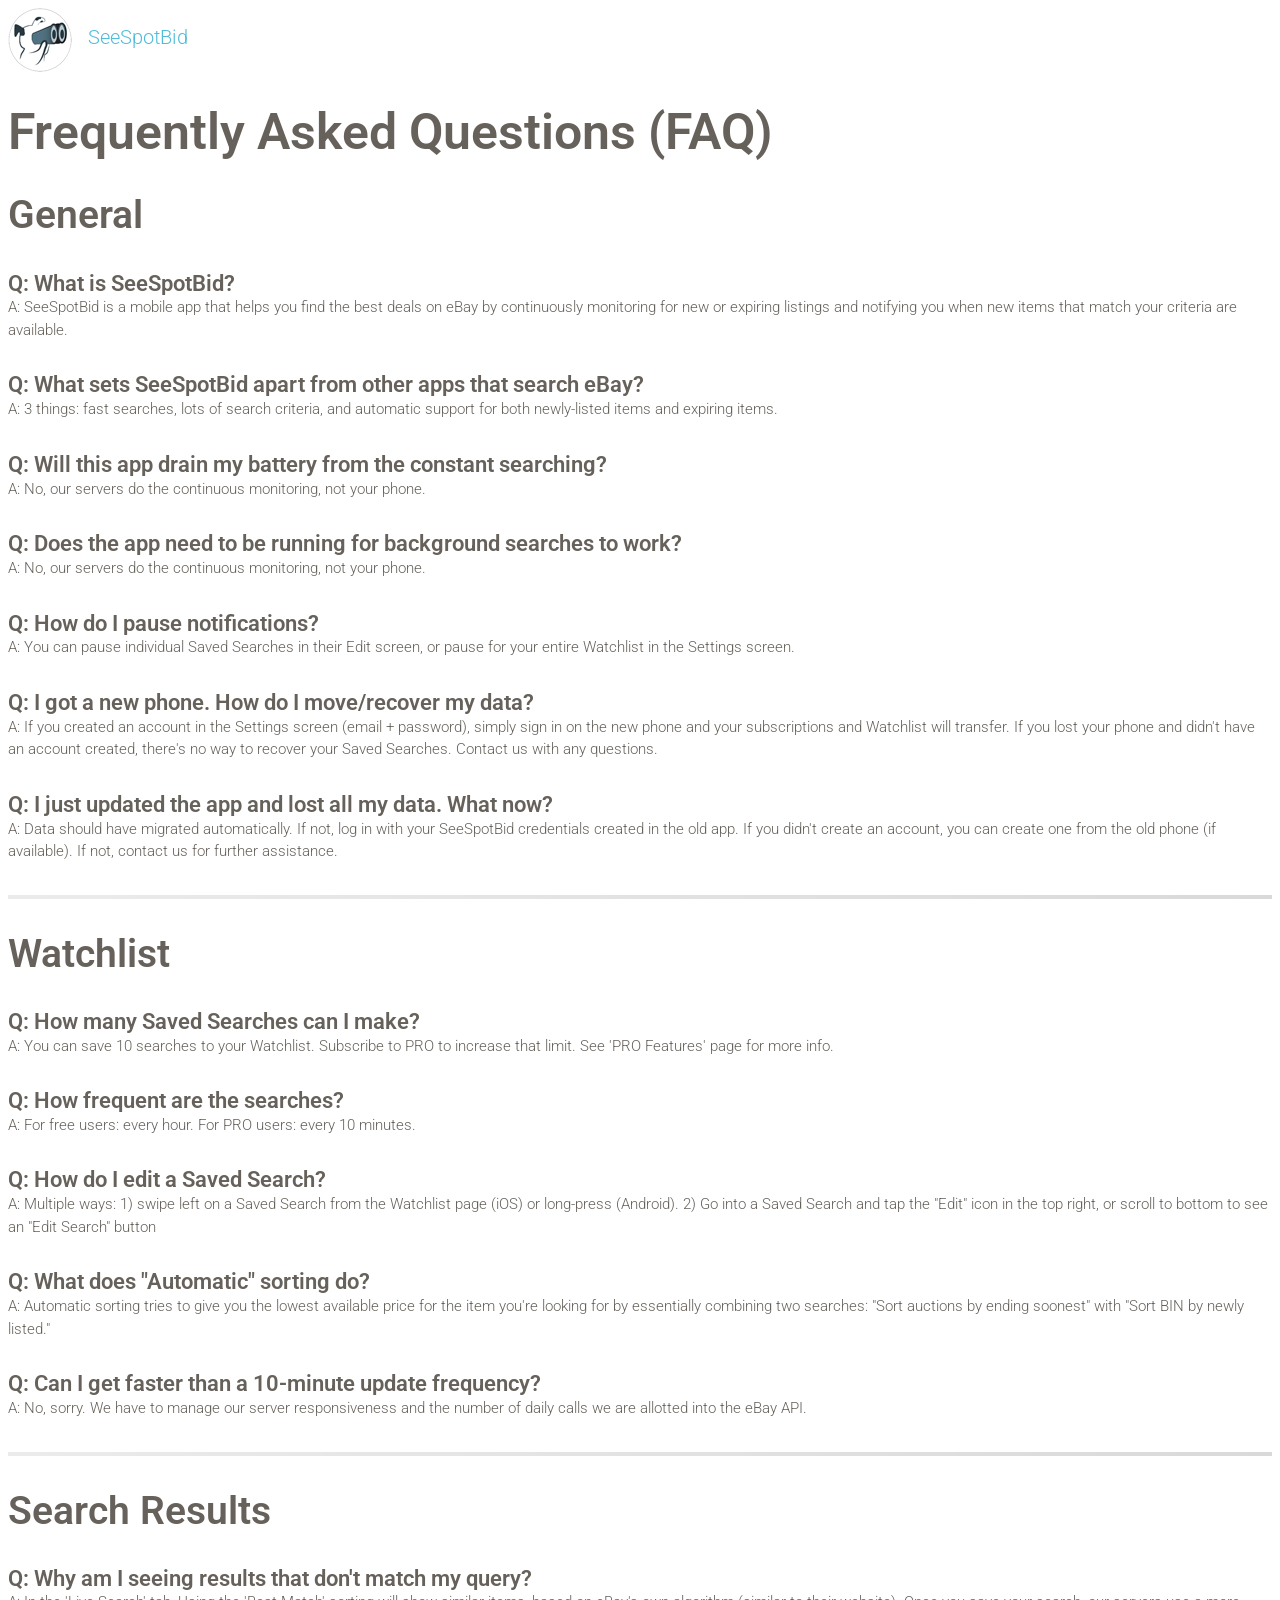
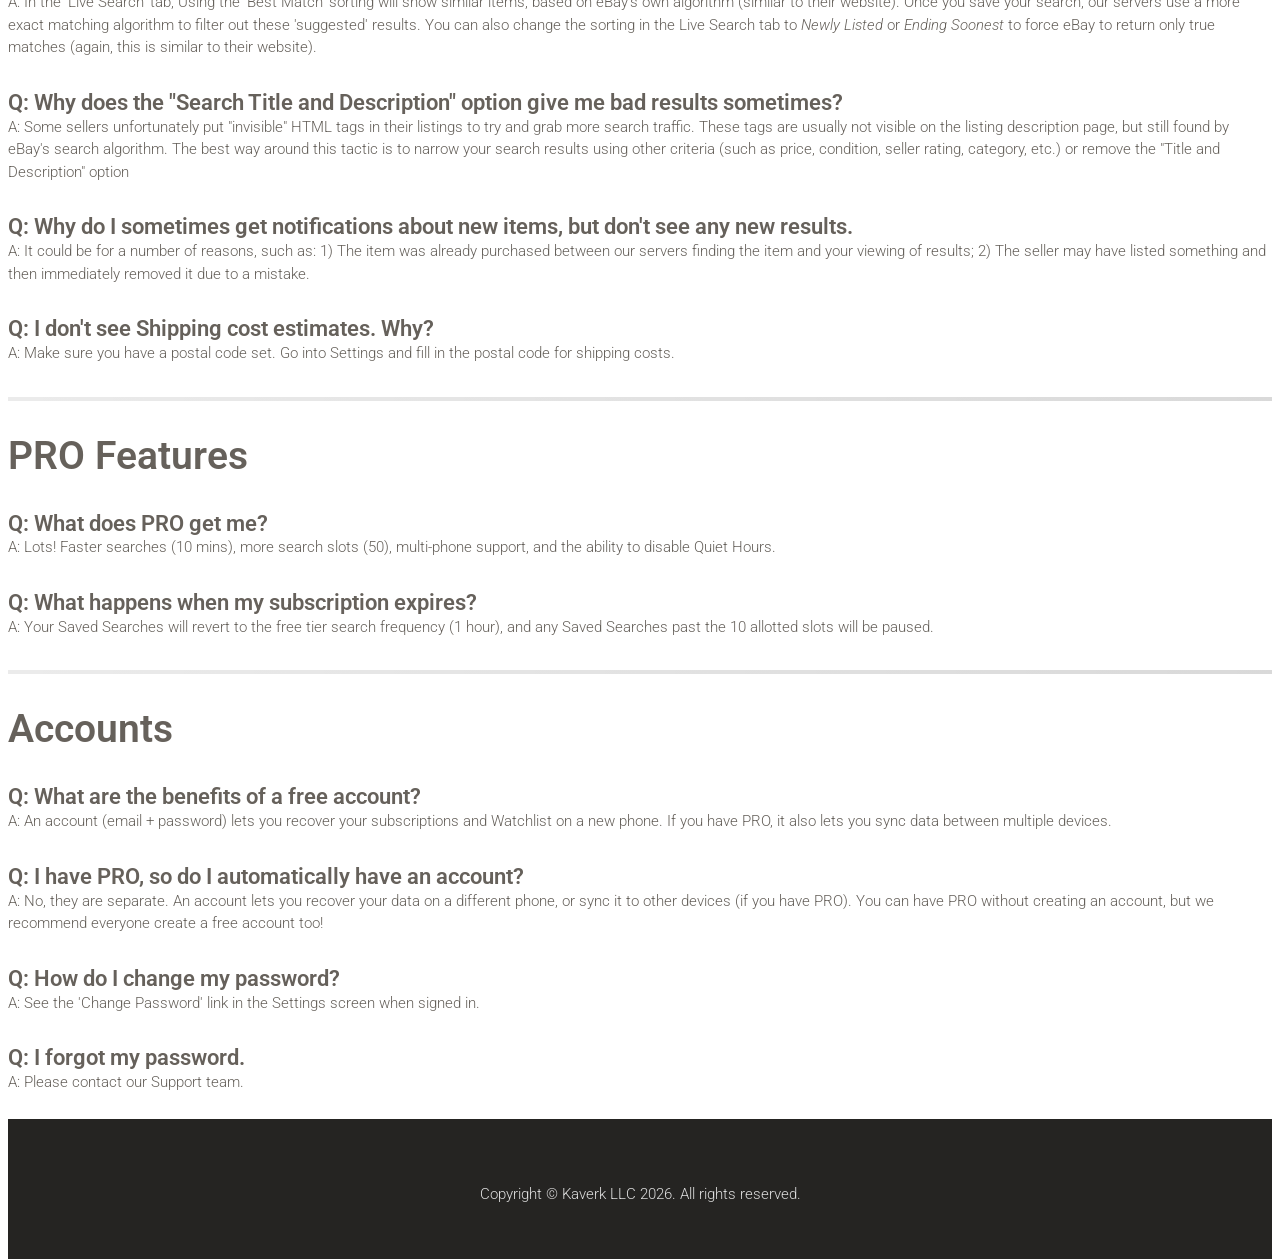
==== commit 74e755f3: "Updated FAQ page to match the one in the app Updated "search alert" to "saved search" throughout" ====
--- a/faq/index.html
+++ b/faq/index.html
@@ -15,50 +15,91 @@
   <body id="top">
 <div class="mx-2 pt-2"><a href="https://seespotbid.app"><img class="img-fluid pr-3 aa-logo-img" src="../images/logo.png" alt="logo"></a><a class="navbar-brand px-0 py-0" href="https://seespotbid.app">SeeSpotBid</a></div>
 <div class="mx-2">
-                <h1 id="faq">Frequently Asked Questions (FAQ)</h1>
+    <h1 id="faq">Frequently Asked Questions (FAQ)</h1>
 
-<h4>Q: Does the app need to be running in the background for searching to work?</h4>
-<p>A: No, you can completely kill the app and our servers will still monitor eBay for new items matching your Search Alerts and you will receive a push notification when new items are found.</p>
+    <div class="faq-categories">
 
-<h4>Q: Can I modify my search alert after I make it?</h4>
-<p>A: Yes, you can modify it as many times as you want by clicking the Search Alert and then EDIT in the toolbar.</p>
+    <h2>General</h2>
+    <h4>Q: What is SeeSpotBid?</h4>
+    <p>A: SeeSpotBid is a mobile app that helps you find the best deals on eBay by continuously monitoring for new or expiring listings and notifying you when new items that match your criteria are available.</p>
 
-<h4>Q: What does the "Automatic" sorting option do?</h4>
-<p>A: Automatic sorting tries to give you the lowest available price for the item you're looking for by essentially combining two searches: "Sort auctions by ending soonest" with "Sort BIN by newly listed."</p>
+    <h4>Q: What sets SeeSpotBid apart from other apps that search eBay?</h4>
+    <p>A: 3 things: fast searches, lots of search criteria, and automatic support for both newly-listed items and expiring items.</p>
 
-<h4>Q: Why am I seeing results that don't match my query?</h4>
-<p>A: In the 'Live Search' tab, Using the 'Best Match' sorting will show similar items, based on eBay's own algorithm (similar to their website). Once you save your Search Alert, our servers use a more exact matching algorithm to filter out these 'suggested' results. You can also change the sorting in the Live Search tab to <i>Newly Listed</i> or <i>Ending Soonest</i> to force eBay to return only true matches (again, this is similar to their website)."</p>
+    <h4>Q: Will this app drain my battery from the constant searching?</h4>
+    <p>A: No, our servers do the continuous monitoring, not your phone.</p>
 
-<h4>Q: Do my Search Alerts expire?</h4>
-<p>A: No, your Search Alert will remain active indefinitely. However, if we think your Search Alert is dormant (e.g. you don't open the app for 3 months), we may pause your Search Alerts and send you a Push Notification reminding you to open the app.</p>
+    <h4>Q: Does the app need to be running for background searches to work?</h4>
+    <p>A: No, our servers do the continuous monitoring, not your phone.</p>
 
-<h4>Q: What are "Fast Search" subscriptions?</h4>
-<p>A: Search Alerts have a default search frequency of 30 minutes (meaning our servers search eBay every 30 minutes). If you want, you can pay for a "Fast Search" subscription that upgrades <b>all</b> your Search Alerts to a faster search frequency. Subscriptions are available on a per-month or discounted per-year basis.</p>
+    <h4>Q: How do I pause notifications?</h4>
+    <p>A: You can pause individual Saved Searches in their Edit screen, or pause for your entire Watchlist in the Settings screen.</p>
 
-<h4>Q: What happens when my "Fast Search" subscription expires?</h4>
-<p>A: All of your Search Alerts will automatically drop back down to the default search frequency (currently every 30 mins) until a new Fast Search subscription is purchased.</p>
+    <h4>Q: I got a new phone. How do I move/recover my data?</h4>
+    <p>A: If you created an account in the Settings screen (email + password), simply sign in on the new phone and your subscriptions and Watchlist will transfer. If you lost your phone and didn't have an account created, there's no way to recover your Saved Searches. Contact us with any questions.</p>
 
-<h4>Q: Why does the "Search Title and Description" option give me bad results sometimes?</h4>
-<p>A: Some sellers unfortunately put "invisible" HTML tags in their listings to try and grab more search traffic. These tags are usually not visible on the listing description page, but still found by eBay's search algorithm. The best way around this tactic is to narrow your search results using other criteria (such as price, condition, seller rating, category, etc.) or remove the "Title and Description" option.</p>
+    <h4>Q: I just updated the app and lost all my data. What now?</h4>
+    <p>A: Data should have migrated automatically. If not, log in with your SeeSpotBid credentials created in the old app. If you didn't create an account, you can create one from the old phone (if available). If not, contact us for further assistance.</p>
 
-<h4>Q: I'm getting too many results and notifications. How do I fix that?</h4>
-<p>A: Start by narrowing your specific search criteria, such as price, category, seller rating, etc. Then, hone your search keywords using exclusions and "or" logic. Tap the 'i' icon next to the Keywords field for tips and examples.</p>
+    <hr class="faq-divider" />
 
-<h4>Q: How do I delete a Search Alert</h4>
-<p>A: Swipe left on the Search Alert in the main screen, then choose the "Delete" option. Please know that you will need to purchase a new Search Alert if you add one, so if you just need to modify an existing one, simply edit it.</p>
+    <h2>Watchlist</h2>
+    <h4>Q: How many Saved Searches can I make?</h4>
+    <p>A: You can save 10 searches to your Watchlist. Subscribe to PRO to increase that limit. See 'PRO Features' page for more info.</p>
 
-<h4>Q: Can I pause all my notifications?</h4>
-<p>A: Yes, go into Settings and then choose "Pause all notifications."</p>
+    <h4>Q: How frequent are the searches?</h4>
+    <p>A: For free users: every hour. For PRO users: every 10 minutes.</p>
 
-<h4>Q: I don't see Shipping cost estimates. Why?</h4>
-<p>A: Make sure you have a postal code set. Go into Settings and fill in the postal code for shipping costs.</p>
+    <h4>Q: How do I edit a Saved Search?</h4>
+    <p>A: Multiple ways: 1) swipe left on a Saved Search from the Watchlist page (iOS) or long-press (Android). 2) Go into a Saved Search and tap the "Edit" icon in the top right, or scroll to bottom to see an "Edit Search" button</p>
 
-<h4>Q: Why does my item only show up when I select the "Any" condition but not others?</h4>
-<p>A: Some categories, such as some Antiques and Collectibles, don't support categories. Specifying a condition other than "Any" will filter some items out from these categories.</p>
+    <h4>Q: What does "Automatic" sorting do?</h4>
+    <p>A: Automatic sorting tries to give you the lowest available price for the item you're looking for by essentially combining two searches: "Sort auctions by ending soonest" with "Sort BIN by newly listed."</p>
 
+    <h4>Q: Can I get faster than a 10-minute update frequency?</h4>
+    <p>A: No, sorry. We have to manage our server responsiveness and the number of daily calls we are allotted into the eBay API.</p>
 
-<br />
-        </div>
+    <hr class="faq-divider" />
+
+    <h2>Search Results</h2>
+    <h4>Q: Why am I seeing results that don't match my query?</h4>
+    <p>A: In the 'Live Search' tab, Using the 'Best Match' sorting will show similar items, based on eBay's own algorithm (similar to their website). Once you save your search, our servers use a more exact matching algorithm to filter out these 'suggested' results. You can also change the sorting in the Live Search tab to <i>Newly Listed</i> or <i>Ending Soonest</i> to force eBay to return only true matches (again, this is similar to their website).</p>
+
+    <h4>Q: Why does the "Search Title and Description" option give me bad results sometimes?</h4>
+    <p>A: Some sellers unfortunately put "invisible" HTML tags in their listings to try and grab more search traffic. These tags are usually not visible on the listing description page, but still found by eBay's search algorithm. The best way around this tactic is to narrow your search results using other criteria (such as price, condition, seller rating, category, etc.) or remove the "Title and Description" option</p>
+
+    <h4>Q: Why do I sometimes get notifications about new items, but don't see any new results.</h4>
+    <p>A: It could be for a number of reasons, such as: 1) The item was already purchased between our servers finding the item and your viewing of results; 2) The seller may have listed something and then immediately removed it due to a mistake.</p>
+
+    <h4>Q: I don't see Shipping cost estimates. Why?</h4>
+    <p>A: Make sure you have a postal code set. Go into Settings and fill in the postal code for shipping costs.</p>
+
+    <hr class="faq-divider" />
+
+    <h2>PRO Features</h2>
+    <h4>Q: What does PRO get me?</h4>
+    <p>A: Lots! Faster searches (10 mins), more search slots (50), multi-phone support, and the ability to disable Quiet Hours.</p>
+
+    <h4>Q: What happens when my subscription expires?</h4>
+    <p>A: Your Saved Searches will revert to the free tier search frequency (1 hour), and any Saved Searches past the 10 allotted slots will be paused.</p>
+
+    <hr class="faq-divider" />
+
+    <h2>Accounts</h2>
+    <h4>Q: What are the benefits of a free account?</h4>
+    <p>A: An account (email + password) lets you recover your subscriptions and Watchlist on a new phone. If you have PRO, it also lets you sync data between multiple devices.</p>
+
+    <h4>Q: I have PRO, so do I automatically have an account?</h4>
+    <p>A: No, they are separate. An account lets you recover your data on a different phone, or sync it to other devices (if you have PRO). You can have PRO without creating an account, but we recommend everyone create a free account too!</p>
+
+    <h4>Q: How do I change my password?</h4>
+    <p>A: See the 'Change Password' link in the Settings screen when signed in.</p>
+
+    <h4>Q: I forgot my password.</h4>
+    <p>A: Please contact our Support team.</p>
+
+    <br />
+    </div>
     <div class="page-content">
       <div>
 <div class="container">
--- a/css/main.css
+++ b/css/main.css
@@ -193,3 +193,11 @@
 .aa-footer a.credit {
   color: inherit;
   border-bottom: 1px dashed; }
+
+/* FAQ specific styles */
+.faq-divider {
+  border: 0;
+  height: 4px;
+  background: linear-gradient(90deg, rgba(0,0,0,0.08), rgba(0,0,0,0.15));
+  margin: 2rem 0;
+}
